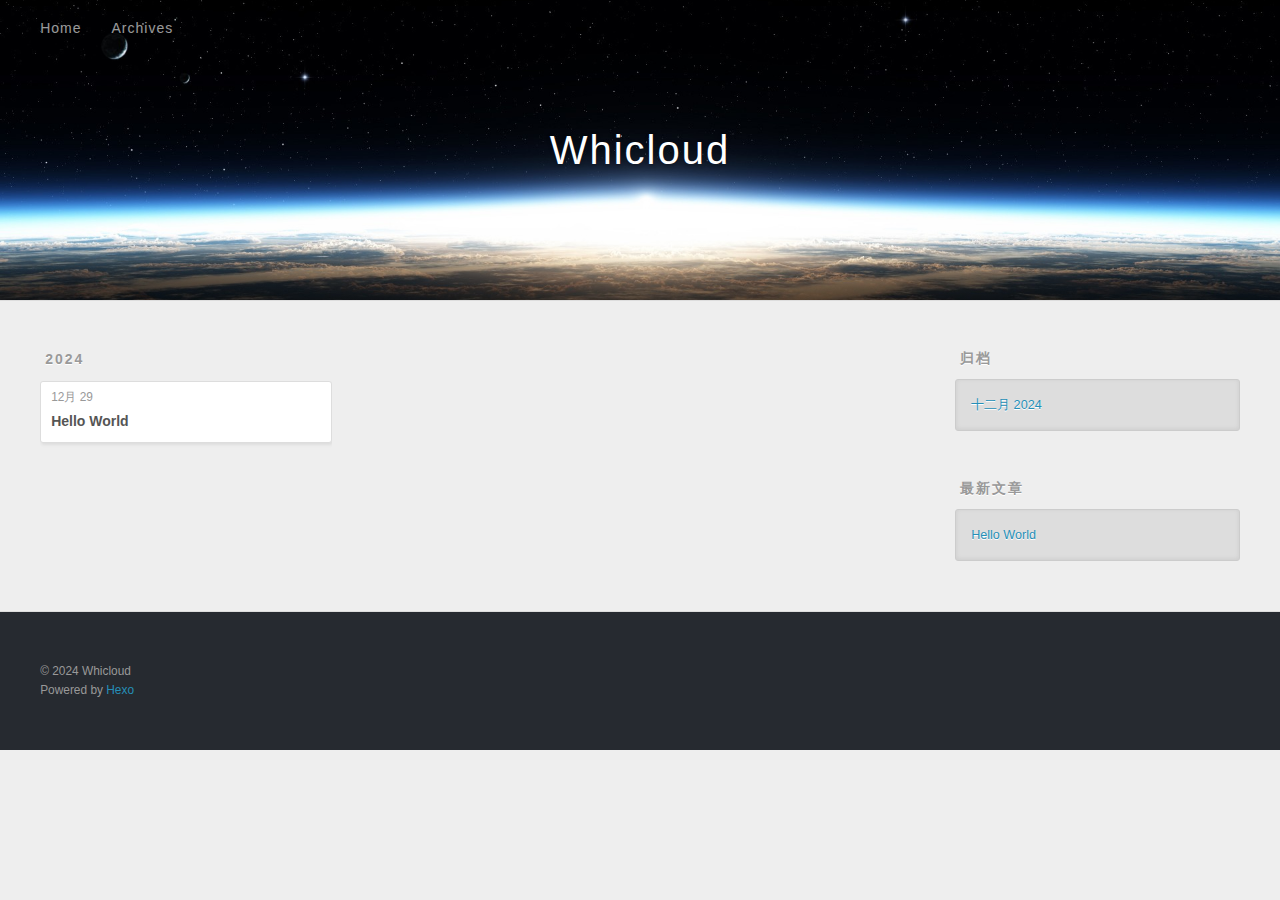
==== archives/index.html @ 6f2e9428 "Site updated: 2024-12-29 11:39:27" ====
<!DOCTYPE html>
<html>
<head>
  <meta charset="utf-8">
  
  
  <title>归档 | Whicloud</title>
  <meta name="viewport" content="width=device-width, initial-scale=1, shrink-to-fit=no">
  <meta property="og:type" content="website">
<meta property="og:title" content="Whicloud">
<meta property="og:url" content="http://whicloud.github.io/archives/index.html">
<meta property="og:site_name" content="Whicloud">
<meta property="og:locale" content="zh_CN">
<meta property="article:author" content="Whicloud">
<meta name="twitter:card" content="summary">
  
    <link rel="alternate" href="/atom.xml" title="Whicloud" type="application/atom+xml">
  
  
    <link rel="shortcut icon" href="/favicon.png">
  
  
  
<link rel="stylesheet" href="/css/style.css">

  
    
<link rel="stylesheet" href="/fancybox/jquery.fancybox.min.css">

  
  
<meta name="generator" content="Hexo 7.3.0"></head>

<body>
  <div id="container">
    <div id="wrap">
      <header id="header">
  <div id="banner"></div>
  <div id="header-outer" class="outer">
    <div id="header-title" class="inner">
      <h1 id="logo-wrap">
        <a href="/" id="logo">Whicloud</a>
      </h1>
      
    </div>
    <div id="header-inner" class="inner">
      <nav id="main-nav">
        <a id="main-nav-toggle" class="nav-icon"><span class="fa fa-bars"></span></a>
        
          <a class="main-nav-link" href="/">Home</a>
        
          <a class="main-nav-link" href="/archives">Archives</a>
        
      </nav>
      <nav id="sub-nav">
        
        
          <a class="nav-icon" href="/atom.xml" title="RSS 订阅"><span class="fa fa-rss"></span></a>
        
        <a class="nav-icon nav-search-btn" title="搜索"><span class="fa fa-search"></span></a>
      </nav>
      <div id="search-form-wrap">
        <form action="//google.com/search" method="get" accept-charset="UTF-8" class="search-form"><input type="search" name="q" class="search-form-input" placeholder="搜索"><button type="submit" class="search-form-submit">&#xF002;</button><input type="hidden" name="sitesearch" value="http://whicloud.github.io"></form>
      </div>
    </div>
  </div>
</header>

      <div class="outer">
        <section id="main">
  
  
    
    
      
      
      <section class="archives-wrap">
        <div class="archive-year-wrap">
          <a href="/archives/2024" class="archive-year">2024</a>
        </div>
        <div class="archives">
    
    <article class="archive-article archive-type-post">
  <div class="archive-article-inner">
    <header class="archive-article-header">
      <a href="/2024/12/29/hello-world/" class="archive-article-date">
  <time class="dt-published" datetime="2024-12-29T03:14:44.435Z" itemprop="datePublished">12月 29</time>
</a>
      
  
    <h1 itemprop="name">
      <a class="archive-article-title" href="/2024/12/29/hello-world/">Hello World</a>
    </h1>
  

    </header>
  </div>
</article>
  
  
    </div></section>
  


</section>
        
          <aside id="sidebar">
  
    

  
    

  
    
  
    
  <div class="widget-wrap">
    <h3 class="widget-title">归档</h3>
    <div class="widget">
      <ul class="archive-list"><li class="archive-list-item"><a class="archive-list-link" href="/archives/2024/12/">十二月 2024</a></li></ul>
    </div>
  </div>


  
    
  <div class="widget-wrap">
    <h3 class="widget-title">最新文章</h3>
    <div class="widget">
      <ul>
        
          <li>
            <a href="/2024/12/29/hello-world/">Hello World</a>
          </li>
        
      </ul>
    </div>
  </div>

  
</aside>
        
      </div>
      <footer id="footer">
  
  <div class="outer">
    <div id="footer-info" class="inner">
      
      &copy; 2024 Whicloud<br>
      Powered by <a href="https://hexo.io/" target="_blank">Hexo</a>
    </div>
  </div>
</footer>

    </div>
    <nav id="mobile-nav">
  
    <a href="/" class="mobile-nav-link">Home</a>
  
    <a href="/archives" class="mobile-nav-link">Archives</a>
  
</nav>
    


<script src="/js/jquery-3.6.4.min.js"></script>



  
<script src="/fancybox/jquery.fancybox.min.js"></script>




<script src="/js/script.js"></script>





  </div>
</body>
</html>
---- css/style.css ----
body {
  width: 100%;
}
body:before,
body:after {
  content: "";
  display: table;
}
body:after {
  clear: both;
}
html,
body,
div,
span,
applet,
object,
iframe,
h1,
h2,
h3,
h4,
h5,
h6,
p,
blockquote,
pre,
a,
abbr,
acronym,
address,
big,
cite,
code,
del,
dfn,
em,
img,
ins,
kbd,
q,
s,
samp,
small,
strike,
strong,
sub,
sup,
tt,
var,
dl,
dt,
dd,
ol,
ul,
li,
fieldset,
form,
label,
legend,
table,
caption,
tbody,
tfoot,
thead,
tr,
th,
td {
  margin: 0;
  padding: 0;
  border: 0;
  outline: 0;
  font-weight: inherit;
  font-style: inherit;
  font-family: inherit;
  font-size: 100%;
  vertical-align: baseline;
}
body {
  line-height: 1;
  color: #000;
  background: #fff;
}
ol,
ul {
  list-style: none;
}
table {
  border-collapse: separate;
  border-spacing: 0;
  vertical-align: middle;
}
caption,
th,
td {
  text-align: left;
  font-weight: normal;
  vertical-align: middle;
}
a img {
  border: none;
}
input,
button {
  margin: 0;
  padding: 0;
}
input::-moz-focus-inner,
button::-moz-focus-inner {
  border: 0;
  padding: 0;
}
html,
body,
#container {
  height: 100%;
}
body {
  background: #eee;
  font: 14px -apple-system, BlinkMacSystemFont, "Segoe UI", "Roboto", "Oxygen", "Ubuntu", "Cantarell", "Fira Sans", "Droid Sans", "Helvetica Neue", sans-serif;
  -webkit-text-size-adjust: 100%;
}
.outer {
  max-width: 1220px;
  margin: 0 auto;
  padding: 0 20px;
}
.outer:before,
.outer:after {
  content: "";
  display: table;
}
.outer:after {
  clear: both;
}
.inner {
  display: inline;
  float: left;
  width: 98.33333333333333%;
  margin: 0 0.833333333333333%;
}
.left,
.alignleft {
  float: left;
}
.right,
.alignright {
  float: right;
}
.clear {
  clear: both;
}
#container {
  position: relative;
}
.mobile-nav-on {
  overflow: hidden;
}
#wrap {
  height: 100%;
  width: 100%;
  position: absolute;
  top: 0;
  left: 0;
  -webkit-transition: 0.2s ease-out;
  -moz-transition: 0.2s ease-out;
  -ms-transition: 0.2s ease-out;
  transition: 0.2s ease-out;
  z-index: 1;
  background: #eee;
}
.mobile-nav-on #wrap {
  left: 280px;
}
@media screen and (min-width: 768px) {
  #main {
    display: inline;
    float: left;
    width: 73.33333333333333%;
    margin: 0 0.833333333333333%;
  }
}
.article-date,
.article-category-link,
.archive-year,
.widget-title {
  text-decoration: none;
  text-transform: uppercase;
  letter-spacing: 2px;
  color: #999;
  margin-bottom: 1em;
  margin-left: 5px;
  line-height: 1em;
  text-shadow: 0 1px #fff;
  font-weight: bold;
}
.article-inner,
.archive-article-inner {
  background: #fff;
  -webkit-box-shadow: 1px 2px 3px #ddd;
  box-shadow: 1px 2px 3px #ddd;
  border: 1px solid #ddd;
  border-radius: 3px;
}
.article-entry h1,
.widget h1 {
  font-size: 2em;
}
.article-entry h2,
.widget h2 {
  font-size: 1.5em;
}
.article-entry h3,
.widget h3 {
  font-size: 1.3em;
}
.article-entry h4,
.widget h4 {
  font-size: 1.2em;
}
.article-entry h5,
.widget h5 {
  font-size: 1em;
}
.article-entry h6,
.widget h6 {
  font-size: 1em;
  color: #999;
}
.article-entry hr,
.widget hr {
  border: 1px dashed #ddd;
}
.article-entry strong,
.widget strong {
  font-weight: bold;
}
.article-entry em,
.widget em,
.article-entry cite,
.widget cite {
  font-style: italic;
}
.article-entry sup,
.widget sup,
.article-entry sub,
.widget sub {
  font-size: 0.75em;
  line-height: 0;
  position: relative;
  vertical-align: baseline;
}
.article-entry sup,
.widget sup {
  top: -0.5em;
}
.article-entry sub,
.widget sub {
  bottom: -0.2em;
}
.article-entry small,
.widget small {
  font-size: 0.85em;
}
.article-entry acronym,
.widget acronym,
.article-entry abbr,
.widget abbr {
  border-bottom: 1px dotted;
}
.article-entry ul,
.widget ul,
.article-entry ol,
.widget ol,
.article-entry dl,
.widget dl {
  margin: 0 20px;
  line-height: 1.6em;
}
.article-entry ul ul,
.widget ul ul,
.article-entry ol ul,
.widget ol ul,
.article-entry ul ol,
.widget ul ol,
.article-entry ol ol,
.widget ol ol {
  margin-top: 0;
  margin-bottom: 0;
}
.article-entry ul,
.widget ul {
  list-style: disc;
}
.article-entry ol,
.widget ol {
  list-style: decimal;
}
.article-entry dt,
.widget dt {
  font-weight: bold;
}
#header {
  height: 300px;
  position: relative;
  border-bottom: 1px solid #ddd;
}
#header:before,
#header:after {
  content: "";
  position: absolute;
  left: 0;
  right: 0;
  height: 40px;
}
#header:before {
  top: 0;
  background: -webkit-linear-gradient(rgba(0,0,0,0.2), transparent);
  background: -moz-linear-gradient(rgba(0,0,0,0.2), transparent);
  background: -ms-linear-gradient(rgba(0,0,0,0.2), transparent);
  background: linear-gradient(rgba(0,0,0,0.2), transparent);
}
#header:after {
  bottom: 0;
  background: -webkit-linear-gradient(transparent, rgba(0,0,0,0.2));
  background: -moz-linear-gradient(transparent, rgba(0,0,0,0.2));
  background: -ms-linear-gradient(transparent, rgba(0,0,0,0.2));
  background: linear-gradient(transparent, rgba(0,0,0,0.2));
}
#header-outer {
  height: 100%;
  position: relative;
}
#header-inner {
  position: relative;
  overflow: hidden;
}
#banner {
  position: absolute;
  top: 0;
  left: 0;
  width: 100%;
  height: 100%;
  background: url("images/banner.jpg") center #000;
  background-size: cover;
  z-index: -1;
}
#header-title {
  text-align: center;
  height: 40px;
  position: absolute;
  top: 50%;
  left: 0;
  margin-top: -20px;
}
#logo,
#subtitle {
  text-decoration: none;
  color: #fff;
  font-weight: 300;
  text-shadow: 0 1px 4px rgba(0,0,0,0.3);
}
#logo {
  font-size: 40px;
  line-height: 40px;
  letter-spacing: 2px;
}
#subtitle {
  font-size: 16px;
  line-height: 16px;
  letter-spacing: 1px;
}
#subtitle-wrap {
  margin-top: 16px;
}
#main-nav {
  float: left;
  margin-left: -15px;
}
.nav-icon,
.main-nav-link {
  float: left;
  color: #fff;
  opacity: 0.6;
  text-decoration: none;
  text-shadow: 0 1px rgba(0,0,0,0.2);
  -webkit-transition: opacity 0.2s;
  -moz-transition: opacity 0.2s;
  -ms-transition: opacity 0.2s;
  transition: opacity 0.2s;
  display: block;
  padding: 20px 15px;
}
.nav-icon:hover,
.main-nav-link:hover {
  opacity: 1;
}
.nav-icon {
  text-align: center;
  font-size: 14px;
  width: 14px;
  height: 14px;
  padding: 20px 15px;
  position: relative;
  cursor: pointer;
}
.main-nav-link {
  font-weight: 300;
  letter-spacing: 1px;
}
@media screen and (max-width: 479px) {
  .main-nav-link {
    display: none;
  }
}
#main-nav-toggle {
  display: none;
}
@media screen and (max-width: 479px) {
  #main-nav-toggle {
    display: block;
  }
}
#sub-nav {
  float: right;
  margin-right: -15px;
}
#search-form-wrap {
  position: absolute;
  top: 15px;
  width: 150px;
  height: 30px;
  right: -150px;
  opacity: 0;
  -webkit-transition: 0.2s ease-out;
  -moz-transition: 0.2s ease-out;
  -ms-transition: 0.2s ease-out;
  transition: 0.2s ease-out;
}
#search-form-wrap.on {
  opacity: 1;
  right: 0;
}
@media screen and (max-width: 479px) {
  #search-form-wrap {
    width: 100%;
    right: -100%;
  }
}
.search-form {
  position: absolute;
  top: 0;
  left: 0;
  right: 0;
  background: #fff;
  padding: 5px 15px;
  border-radius: 15px;
  -webkit-box-shadow: 0 0 10px rgba(0,0,0,0.3);
  box-shadow: 0 0 10px rgba(0,0,0,0.3);
}
.search-form-input {
  border: none;
  background: none;
  color: #555;
  width: 100%;
  font: 13px -apple-system, BlinkMacSystemFont, "Segoe UI", "Roboto", "Oxygen", "Ubuntu", "Cantarell", "Fira Sans", "Droid Sans", "Helvetica Neue", sans-serif;
  outline: none;
}
.search-form-input::-webkit-search-results-decoration,
.search-form-input::-webkit-search-cancel-button {
  -webkit-appearance: none;
}
.search-form-submit {
  position: absolute;
  top: 50%;
  right: 10px;
  margin-top: -7px;
  font: 13px ForkAwesome;
  border: none;
  background: none;
  color: #bbb;
  cursor: pointer;
}
.search-form-submit:hover,
.search-form-submit:focus {
  color: #777;
}
.article {
  margin: 50px 0;
}
.article-inner {
  overflow: hidden;
}
.article-meta:before,
.article-meta:after {
  content: "";
  display: table;
}
.article-meta:after {
  clear: both;
}
.article-date {
  float: left;
}
.article-category {
  float: left;
  line-height: 1em;
  color: #ccc;
  text-shadow: 0 1px #fff;
  margin-left: 8px;
}
.article-category:before {
  content: "\2022";
}
.article-category-link {
  margin: 0 12px 1em;
}
.article-header {
  padding: 20px 20px 0;
}
.article-title {
  text-decoration: none;
  font-size: 2em;
  font-weight: bold;
  color: #555;
  line-height: 1.1em;
  -webkit-transition: color 0.2s;
  -moz-transition: color 0.2s;
  -ms-transition: color 0.2s;
  transition: color 0.2s;
}
a.article-title:hover {
  color: #258fb8;
}
.article-entry {
  color: #555;
  padding: 0 20px;
}
.article-entry:before,
.article-entry:after {
  content: "";
  display: table;
}
.article-entry:after {
  clear: both;
}
.article-entry p,
.article-entry table {
  line-height: 1.6em;
  margin: 1.6em 0;
}
.article-entry h1,
.article-entry h2,
.article-entry h3,
.article-entry h4,
.article-entry h5,
.article-entry h6 {
  font-weight: bold;
}
.article-entry h1,
.article-entry h2,
.article-entry h3,
.article-entry h4,
.article-entry h5,
.article-entry h6 {
  line-height: 1.1em;
  margin: 1.1em 0;
}
.article-entry a {
  color: #258fb8;
  text-decoration: none;
}
.article-entry a:hover {
  text-decoration: underline;
}
.article-entry ul,
.article-entry ol,
.article-entry dl {
  margin-top: 1.6em;
  margin-bottom: 1.6em;
}
.article-entry img,
.article-entry video {
  max-width: 100%;
  height: auto;
  display: block;
  margin: auto;
}
.article-entry iframe {
  border: none;
}
.article-entry table {
  width: 100%;
  border-collapse: collapse;
  border-spacing: 0;
}
.article-entry th {
  font-weight: bold;
  border-bottom: 3px solid #ddd;
  padding-bottom: 0.5em;
}
.article-entry td {
  border-bottom: 1px solid #ddd;
  padding: 10px 0;
}
.article-entry blockquote {
  font-family: Georgia, "Times New Roman", serif;
  margin: 1.6em 20px;
  text-align: center;
}
.article-entry blockquote footer {
  font-size: 14px;
  margin: 1.6em 0;
  font-family: -apple-system, BlinkMacSystemFont, "Segoe UI", "Roboto", "Oxygen", "Ubuntu", "Cantarell", "Fira Sans", "Droid Sans", "Helvetica Neue", sans-serif;
}
.article-entry blockquote footer cite:before {
  content: "—";
  padding: 0 0.5em;
}
.article-entry .pullquote {
  text-align: left;
  width: 45%;
  margin: 0;
}
.article-entry .pullquote.left {
  margin-left: 0.5em;
  margin-right: 1em;
}
.article-entry .pullquote.right {
  margin-right: 0.5em;
  margin-left: 1em;
}
.article-entry .caption {
  color: #999;
  display: block;
  font-size: 0.9em;
  margin-top: 0.5em;
  position: relative;
  text-align: center;
}
.article-entry .video-container {
  position: relative;
  padding-top: 56.25%;
  height: 0;
  overflow: hidden;
}
.article-entry .video-container iframe,
.article-entry .video-container object,
.article-entry .video-container embed {
  position: absolute;
  top: 0;
  left: 0;
  width: 100%;
  height: 100%;
  margin-top: 0;
}
.article-more-link a {
  display: inline-block;
  line-height: 1em;
  padding: 6px 15px;
  border-radius: 15px;
  background: #eee;
  color: #999;
  text-shadow: 0 1px #fff;
  text-decoration: none;
}
.article-more-link a:hover {
  background: #258fb8;
  color: #fff;
  text-decoration: none;
  text-shadow: 0 1px #1e7293;
}
.article-footer {
  font-size: 0.85em;
  line-height: 1.6em;
  border-top: 1px solid #ddd;
  padding-top: 1.6em;
  margin: 0 20px 20px;
}
.article-footer:before,
.article-footer:after {
  content: "";
  display: table;
}
.article-footer:after {
  clear: both;
}
.article-footer a {
  color: #999;
  text-decoration: none;
}
.article-footer a:hover {
  color: #555;
}
.article-tag-list-item {
  float: left;
  margin-right: 10px;
}
.article-tag-list-link:before {
  content: "#";
}
.article-comment-link {
  float: right;
}
.article-comment-link:before {
  padding-right: 8px;
}
.article-share-link {
  cursor: pointer;
  float: right;
  margin-left: 20px;
}
.article-share-link:before {
  padding-right: 6px;
}
#article-nav {
  position: relative;
}
#article-nav:before,
#article-nav:after {
  content: "";
  display: table;
}
#article-nav:after {
  clear: both;
}
@media screen and (min-width: 768px) {
  #article-nav {
    margin: 50px 0;
  }
  #article-nav:before {
    width: 8px;
    height: 8px;
    position: absolute;
    top: 50%;
    left: 50%;
    margin-top: -4px;
    margin-left: -4px;
    content: "";
    border-radius: 50%;
    background: #ddd;
    -webkit-box-shadow: 0 1px 2px #fff;
    box-shadow: 0 1px 2px #fff;
  }
}
.article-nav-link-wrap {
  text-decoration: none;
  text-shadow: 0 1px #fff;
  color: #999;
  -webkit-box-sizing: border-box;
  -moz-box-sizing: border-box;
  box-sizing: border-box;
  margin-top: 50px;
  text-align: center;
  display: block;
}
.article-nav-link-wrap:hover {
  color: #555;
}
@media screen and (min-width: 768px) {
  .article-nav-link-wrap {
    width: 50%;
    margin-top: 0;
  }
}
@media screen and (min-width: 768px) {
  #article-nav-newer {
    float: left;
    text-align: right;
    padding-right: 20px;
  }
}
@media screen and (min-width: 768px) {
  #article-nav-older {
    float: right;
    text-align: left;
    padding-left: 20px;
  }
}
.article-nav-caption {
  text-transform: uppercase;
  letter-spacing: 2px;
  color: #ddd;
  line-height: 1em;
  font-weight: bold;
}
#article-nav-newer .article-nav-caption {
  margin-right: -2px;
}
.article-nav-title {
  font-size: 0.85em;
  line-height: 1.6em;
  margin-top: 0.5em;
}
.article-share-box {
  position: absolute;
  display: none;
  background: #fff;
  -webkit-box-shadow: 1px 2px 10px rgba(0,0,0,0.2);
  box-shadow: 1px 2px 10px rgba(0,0,0,0.2);
  border-radius: 3px;
  margin-left: -145px;
  overflow: hidden;
  z-index: 1;
}
.article-share-box.on {
  display: block;
}
.article-share-input {
  width: 100%;
  background: none;
  -webkit-box-sizing: border-box;
  -moz-box-sizing: border-box;
  box-sizing: border-box;
  font: 14px -apple-system, BlinkMacSystemFont, "Segoe UI", "Roboto", "Oxygen", "Ubuntu", "Cantarell", "Fira Sans", "Droid Sans", "Helvetica Neue", sans-serif;
  padding: 0 15px;
  color: #555;
  outline: none;
  border: 1px solid #ddd;
  border-radius: 3px 3px 0 0;
  height: 36px;
  line-height: 36px;
}
.article-share-links {
  background: #eee;
}
.article-share-links:before,
.article-share-links:after {
  content: "";
  display: table;
}
.article-share-links:after {
  clear: both;
}
.article-share-twitter,
.article-share-facebook,
.article-share-pinterest,
.article-share-linkedin {
  width: 50px;
  height: 36px;
  display: block;
  float: left;
  position: relative;
  color: #999;
  text-shadow: 0 1px #fff;
}
.article-share-twitter:before,
.article-share-facebook:before,
.article-share-pinterest:before,
.article-share-linkedin:before {
  font-size: 20px;
  width: 20px;
  height: 20px;
  position: absolute;
  top: 50%;
  left: 50%;
  margin-top: -10px;
  margin-left: -10px;
  text-align: center;
}
.article-share-twitter:hover,
.article-share-facebook:hover,
.article-share-pinterest:hover,
.article-share-linkedin:hover {
  color: #fff;
}
.article-share-twitter:hover {
  background: #00aced;
  text-shadow: 0 1px #008abe;
}
.article-share-facebook:hover {
  background: #3b5998;
  text-shadow: 0 1px #2f477a;
}
.article-share-pinterest:hover {
  background: #cb2027;
  text-shadow: 0 1px #a21a1f;
}
.article-share-linkedin:hover {
  background: #0077b5;
  text-shadow: 0 1px #005f91;
}
.article-gallery {
  background: #000;
  position: relative;
}
.article-gallery-photos {
  position: relative;
  overflow: hidden;
}
.article-gallery-img {
  display: none;
  max-width: 100%;
}
.article-gallery-img:first-child {
  display: block;
}
.article-gallery-img.loaded {
  position: absolute;
  display: block;
}
.article-gallery-img img {
  display: block;
  max-width: 100%;
  margin: 0 auto;
}
#comments {
  background: #fff;
  -webkit-box-shadow: 1px 2px 3px #ddd;
  box-shadow: 1px 2px 3px #ddd;
  padding: 20px;
  border: 1px solid #ddd;
  border-radius: 3px;
  margin: 50px 0;
}
#comments a {
  color: #258fb8;
}
.archives-wrap {
  margin: 50px 0;
}
.archives:before,
.archives:after {
  content: "";
  display: table;
}
.archives:after {
  clear: both;
}
.archive-year-wrap {
  margin-bottom: 1em;
}
.archives {
  -webkit-column-gap: 10px;
  -moz-column-gap: 10px;
  column-gap: 10px;
}
@media screen and (min-width: 480px) and (max-width: 767px) {
  .archives {
    -webkit-column-count: 2;
    -moz-column-count: 2;
    column-count: 2;
  }
}
@media screen and (min-width: 768px) {
  .archives {
    -webkit-column-count: 3;
    -moz-column-count: 3;
    column-count: 3;
  }
}
.archive-article {
  -webkit-column-break-inside: avoid;
  page-break-inside: avoid;
  overflow: hidden;
  break-inside: avoid-column;
}
.archive-article-inner {
  padding: 10px;
  margin-bottom: 15px;
}
.archive-article-title {
  text-decoration: none;
  font-weight: bold;
  color: #555;
  -webkit-transition: color 0.2s;
  -moz-transition: color 0.2s;
  -ms-transition: color 0.2s;
  transition: color 0.2s;
  line-height: 1.6em;
}
.archive-article-title:hover {
  color: #258fb8;
}
.archive-article-footer {
  margin-top: 1em;
}
.archive-article-date {
  color: #999;
  text-decoration: none;
  font-size: 0.85em;
  line-height: 1em;
  margin-bottom: 0.5em;
  display: block;
}
#page-nav {
  margin: 50px auto;
  background: #fff;
  -webkit-box-shadow: 1px 2px 3px #ddd;
  box-shadow: 1px 2px 3px #ddd;
  border: 1px solid #ddd;
  border-radius: 3px;
  text-align: center;
  color: #999;
  overflow: hidden;
}
#page-nav:before,
#page-nav:after {
  content: "";
  display: table;
}
#page-nav:after {
  clear: both;
}
#page-nav a,
#page-nav span {
  padding: 10px 20px;
  line-height: 1;
  height: 2ex;
}
#page-nav a {
  color: #999;
  text-decoration: none;
}
#page-nav a:hover {
  background: #999;
  color: #fff;
}
#page-nav .prev {
  float: left;
}
#page-nav .next {
  float: right;
}
#page-nav .page-number {
  display: inline-block;
}
@media screen and (max-width: 479px) {
  #page-nav .page-number {
    display: none;
  }
}
#page-nav .current {
  color: #555;
  font-weight: bold;
}
#page-nav .space {
  color: #ddd;
}
#footer {
  background: #262a30;
  padding: 50px 0;
  border-top: 1px solid #ddd;
  color: #999;
}
#footer a {
  color: #258fb8;
  text-decoration: none;
}
#footer a:hover {
  text-decoration: underline;
}
#footer-info {
  line-height: 1.6em;
  font-size: 0.85em;
}
.article-entry pre,
.article-entry .highlight {
  background: #2d2d2d;
  margin: 0 -20px;
  padding: 15px 20px;
  border-style: solid;
  border-color: #ddd;
  border-width: 1px 0;
  overflow: auto;
  color: #ccc;
  line-height: 22.400000000000002px;
}
.article-entry .highlight .gutter pre,
.article-entry .gist .gist-file .gist-data .line-numbers {
  color: #666;
  font-size: 0.85em;
}
.article-entry pre,
.article-entry code {
  font-family: "Source Code Pro", Consolas, Monaco, Menlo, Consolas, monospace;
}
.article-entry code {
  background: #eee;
  text-shadow: 0 1px #fff;
  padding: 0 0.3em;
}
.article-entry pre code {
  background: none;
  text-shadow: none;
  padding: 0;
}
.article-entry .highlight pre {
  border: none;
  margin: 0;
  padding: 0;
}
.article-entry .highlight table {
  margin: 0;
  width: auto;
}
.article-entry .highlight td {
  border: none;
  padding: 0;
}
.article-entry .highlight figcaption {
  font-size: 0.85em;
  color: #999;
  line-height: 1em;
  margin-bottom: 1em;
}
.article-entry .highlight figcaption:before,
.article-entry .highlight figcaption:after {
  content: "";
  display: table;
}
.article-entry .highlight figcaption:after {
  clear: both;
}
.article-entry .highlight figcaption a {
  float: right;
}
.article-entry .highlight .gutter {
  -moz-user-select: none;
  -ms-user-select: none;
  -webkit-user-select: none;
  -webkit-user-select: none;
  -moz-user-select: none;
  -ms-user-select: none;
  user-select: none;
}
.article-entry .highlight .gutter pre {
  text-align: right;
  padding-right: 20px;
}
.article-entry .highlight .line {
  height: 22.400000000000002px;
}
.article-entry .highlight .line.marked {
  background: #515151;
}
.article-entry .gist {
  margin: 0 -20px;
  border-style: solid;
  border-color: #ddd;
  border-width: 1px 0;
  background: #2d2d2d;
  padding: 15px 20px 15px 0;
}
.article-entry .gist .gist-file {
  border: none;
  font-family: "Source Code Pro", Consolas, Monaco, Menlo, Consolas, monospace;
  margin: 0;
}
.article-entry .gist .gist-file .gist-data {
  background: none;
  border: none;
}
.article-entry .gist .gist-file .gist-data .line-numbers {
  background: none;
  border: none;
  padding: 0 20px 0 0;
}
.article-entry .gist .gist-file .gist-data .line-data {
  padding: 0 !important;
}
.article-entry .gist .gist-file .highlight {
  margin: 0;
  padding: 0;
  border: none;
}
.article-entry .gist .gist-file .gist-meta {
  background: #2d2d2d;
  color: #999;
  font: 0.85em -apple-system, BlinkMacSystemFont, "Segoe UI", "Roboto", "Oxygen", "Ubuntu", "Cantarell", "Fira Sans", "Droid Sans", "Helvetica Neue", sans-serif;
  text-shadow: 0 0;
  padding: 0;
  margin-top: 1em;
  margin-left: 20px;
}
.article-entry .gist .gist-file .gist-meta a {
  color: #258fb8;
  font-weight: normal;
}
.article-entry .gist .gist-file .gist-meta a:hover {
  text-decoration: underline;
}
pre .comment,
pre .title {
  color: #999;
}
pre .variable,
pre .attribute,
pre .tag,
pre .regexp,
pre .ruby .constant,
pre .xml .tag .title,
pre .xml .pi,
pre .xml .doctype,
pre .html .doctype,
pre .css .id,
pre .css .class,
pre .css .pseudo {
  color: #f2777a;
}
pre .number,
pre .preprocessor,
pre .built_in,
pre .literal,
pre .params,
pre .constant {
  color: #f99157;
}
pre .class,
pre .ruby .class .title,
pre .css .rules .attribute {
  color: #9c9;
}
pre .string,
pre .value,
pre .inheritance,
pre .header,
pre .ruby .symbol,
pre .xml .cdata {
  color: #9c9;
}
pre .css .hexcolor {
  color: #6cc;
}
pre .function,
pre .python .decorator,
pre .python .title,
pre .ruby .function .title,
pre .ruby .title .keyword,
pre .perl .sub,
pre .javascript .title,
pre .coffeescript .title {
  color: #69c;
}
pre .keyword,
pre .javascript .function {
  color: #c9c;
}
@media screen and (max-width: 479px) {
  #mobile-nav {
    position: absolute;
    top: 0;
    left: 0;
    width: 280px;
    height: 100%;
    background: #191919;
    border-right: 1px solid #fff;
  }
}
@media screen and (max-width: 479px) {
  .mobile-nav-link {
    display: block;
    color: #999;
    text-decoration: none;
    padding: 15px 20px;
    font-weight: bold;
  }
  .mobile-nav-link:hover {
    color: #fff;
  }
}
@media screen and (min-width: 768px) {
  #sidebar {
    display: inline;
    float: left;
    width: 23.333333333333332%;
    margin: 0 0.833333333333333%;
  }
}
.widget-wrap {
  margin: 50px 0;
}
.widget {
  color: #777;
  text-shadow: 0 1px #fff;
  background: #ddd;
  -webkit-box-shadow: 0 -1px 4px #ccc inset;
  box-shadow: 0 -1px 4px #ccc inset;
  border: 1px solid #ccc;
  padding: 15px;
  border-radius: 3px;
}
.widget a {
  color: #258fb8;
  text-decoration: none;
}
.widget a:hover {
  text-decoration: underline;
}
.widget ul ul,
.widget ol ul,
.widget dl ul,
.widget ul ol,
.widget ol ol,
.widget dl ol,
.widget ul dl,
.widget ol dl,
.widget dl dl {
  margin-left: 15px;
  list-style: disc;
}
.widget {
  line-height: 1.6em;
  word-wrap: break-word;
  font-size: 0.9em;
}
.widget ul,
.widget ol {
  list-style: none;
  margin: 0;
}
.widget ul ul,
.widget ol ul,
.widget ul ol,
.widget ol ol {
  margin: 0 20px;
}
.widget ul ul,
.widget ol ul {
  list-style: disc;
}
.widget ul ol,
.widget ol ol {
  list-style: decimal;
}
.category-list-count,
.tag-list-count,
.archive-list-count {
  padding-left: 5px;
  color: #999;
  font-size: 0.85em;
}
.category-list-count:before,
.tag-list-count:before,
.archive-list-count:before {
  content: "(";
}
.category-list-count:after,
.tag-list-count:after,
.archive-list-count:after {
  content: ")";
}
.tagcloud a {
  margin-right: 5px;
  display: inline-block;
}
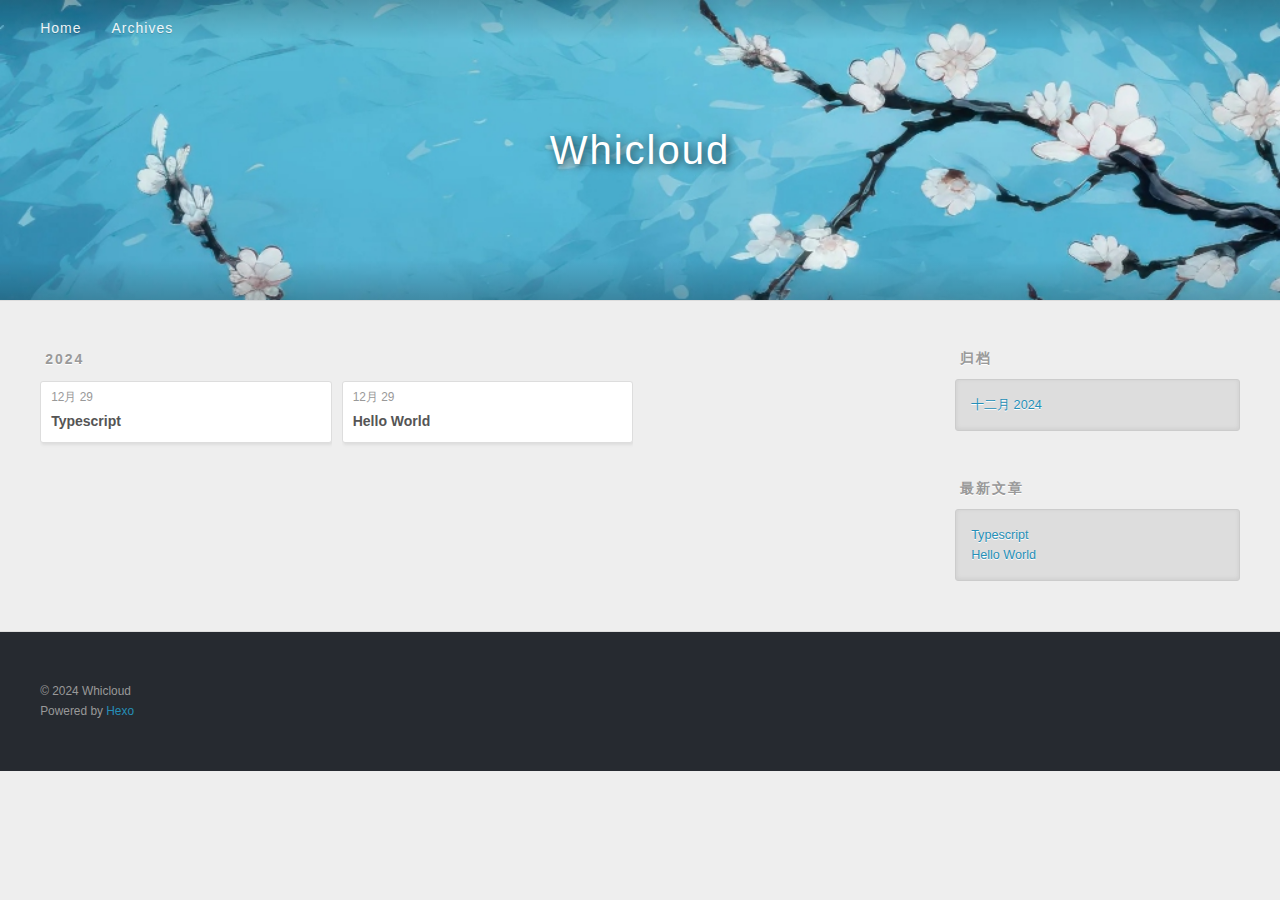
==== commit 525dc3ea: "Site updated: 2024-12-29 12:01:52" ====
--- a/archives/index.html
+++ b/archives/index.html
@@ -83,6 +83,25 @@
     <article class="archive-article archive-type-post">
   <div class="archive-article-inner">
     <header class="archive-article-header">
+      <a href="/2024/12/29/Typescript/" class="archive-article-date">
+  <time class="dt-published" datetime="2024-12-29T04:01:37.000Z" itemprop="datePublished">12月 29</time>
+</a>
+      
+  
+    <h1 itemprop="name">
+      <a class="archive-article-title" href="/2024/12/29/Typescript/">Typescript</a>
+    </h1>
+  
+
+    </header>
+  </div>
+</article>
+  
+    
+    
+    <article class="archive-article archive-type-post">
+  <div class="archive-article-inner">
+    <header class="archive-article-header">
       <a href="/2024/12/29/hello-world/" class="archive-article-date">
   <time class="dt-published" datetime="2024-12-29T03:14:44.435Z" itemprop="datePublished">12月 29</time>
 </a>
@@ -131,6 +150,10 @@
       <ul>
         
           <li>
+            <a href="/2024/12/29/Typescript/">Typescript</a>
+          </li>
+        
+          <li>
             <a href="/2024/12/29/hello-world/">Hello World</a>
           </li>
         
--- a/css/style.css
+++ b/css/style.css
@@ -341,7 +341,7 @@
   left: 0;
   width: 100%;
   height: 100%;
-  background: url("images/banner.jpg") center #000;
+  background: url("images/preview.jpg") top center #000;
   background-size: cover;
   z-index: -1;
 }
@@ -358,7 +358,7 @@
   text-decoration: none;
   color: #fff;
   font-weight: 300;
-  text-shadow: 0 1px 4px rgba(0,0,0,0.3);
+  text-shadow: 2px 2px 8px rgba(0,0,0,0.7);
 }
 #logo {
   font-size: 40px;
@@ -381,7 +381,7 @@
 .main-nav-link {
   float: left;
   color: #fff;
-  opacity: 0.6;
+  opacity: 0.9;
   text-decoration: none;
   text-shadow: 0 1px rgba(0,0,0,0.2);
   -webkit-transition: opacity 0.2s;
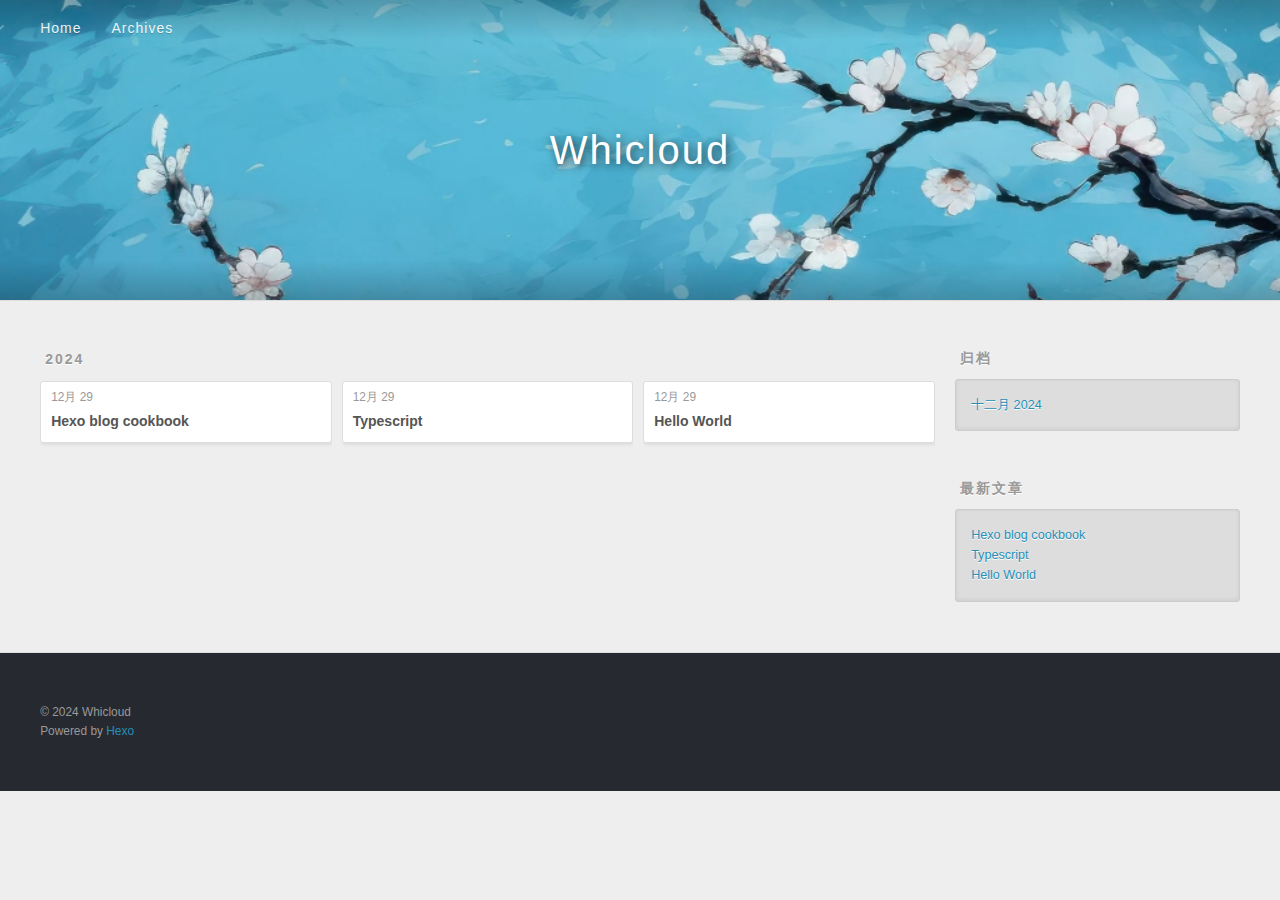
==== commit 70b6a0e5: "Site updated: 2024-12-29 12:04:59" ====
--- a/archives/index.html
+++ b/archives/index.html
@@ -83,6 +83,25 @@
     <article class="archive-article archive-type-post">
   <div class="archive-article-inner">
     <header class="archive-article-header">
+      <a href="/2024/12/29/Hexo-blog-cookbook/" class="archive-article-date">
+  <time class="dt-published" datetime="2024-12-29T04:04:49.000Z" itemprop="datePublished">12月 29</time>
+</a>
+      
+  
+    <h1 itemprop="name">
+      <a class="archive-article-title" href="/2024/12/29/Hexo-blog-cookbook/">Hexo blog cookbook</a>
+    </h1>
+  
+
+    </header>
+  </div>
+</article>
+  
+    
+    
+    <article class="archive-article archive-type-post">
+  <div class="archive-article-inner">
+    <header class="archive-article-header">
       <a href="/2024/12/29/Typescript/" class="archive-article-date">
   <time class="dt-published" datetime="2024-12-29T04:01:37.000Z" itemprop="datePublished">12月 29</time>
 </a>
@@ -150,6 +169,10 @@
       <ul>
         
           <li>
+            <a href="/2024/12/29/Hexo-blog-cookbook/">Hexo blog cookbook</a>
+          </li>
+        
+          <li>
             <a href="/2024/12/29/Typescript/">Typescript</a>
           </li>
         
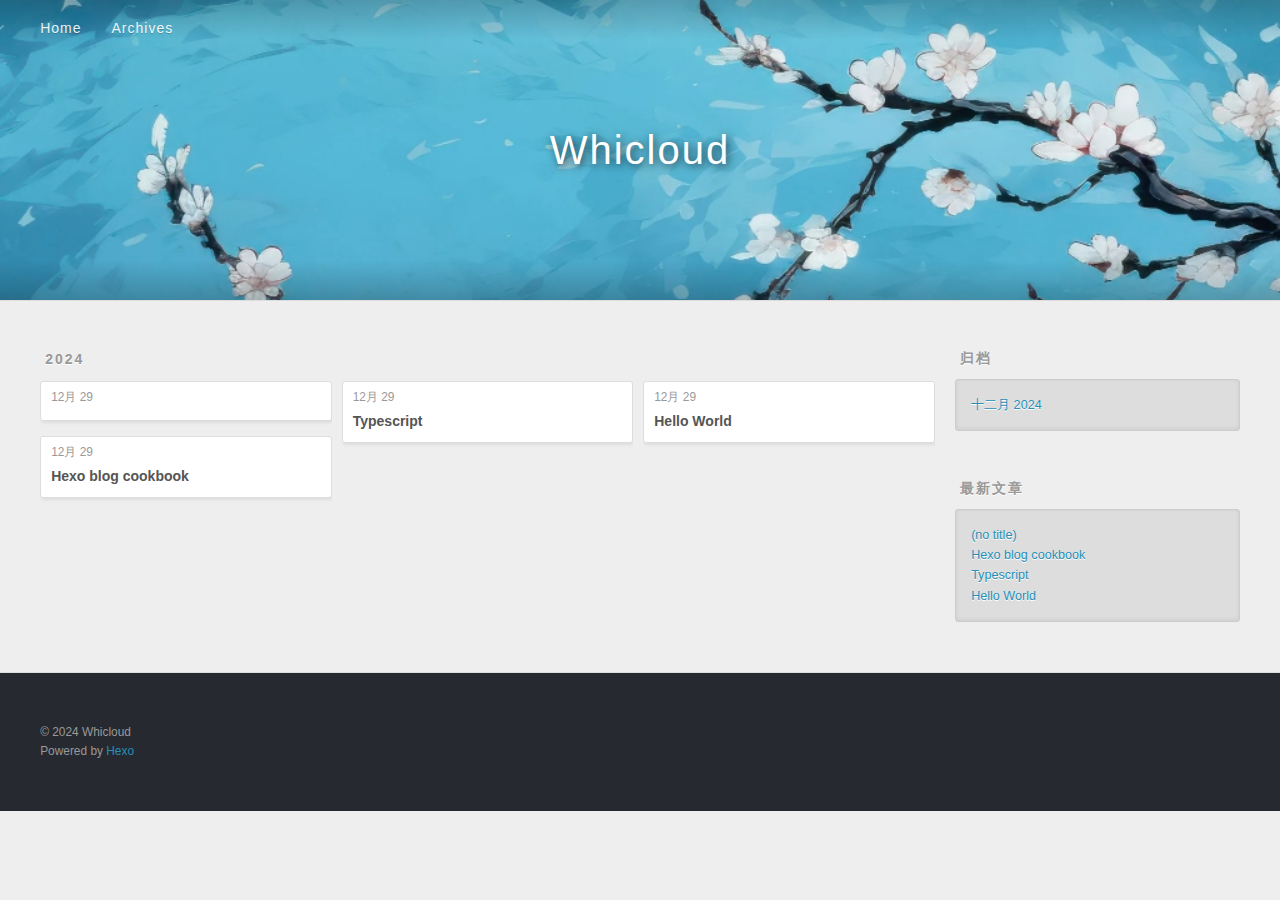
==== commit 9e8aca39: "Site updated: 2024-12-29 12:24:47" ====
--- a/archives/index.html
+++ b/archives/index.html
@@ -83,6 +83,19 @@
     <article class="archive-article archive-type-post">
   <div class="archive-article-inner">
     <header class="archive-article-header">
+      <a href="/2024/12/29/%E7%BB%84%E5%8E%9F%E5%BC%BA%E5%8C%96/" class="archive-article-date">
+  <time class="dt-published" datetime="2024-12-29T04:23:19.021Z" itemprop="datePublished">12月 29</time>
+</a>
+      
+    </header>
+  </div>
+</article>
+  
+    
+    
+    <article class="archive-article archive-type-post">
+  <div class="archive-article-inner">
+    <header class="archive-article-header">
       <a href="/2024/12/29/Hexo-blog-cookbook/" class="archive-article-date">
   <time class="dt-published" datetime="2024-12-29T04:04:49.000Z" itemprop="datePublished">12月 29</time>
 </a>
@@ -169,6 +182,10 @@
       <ul>
         
           <li>
+            <a href="/2024/12/29/%E7%BB%84%E5%8E%9F%E5%BC%BA%E5%8C%96/">(no title)</a>
+          </li>
+        
+          <li>
             <a href="/2024/12/29/Hexo-blog-cookbook/">Hexo blog cookbook</a>
           </li>
         
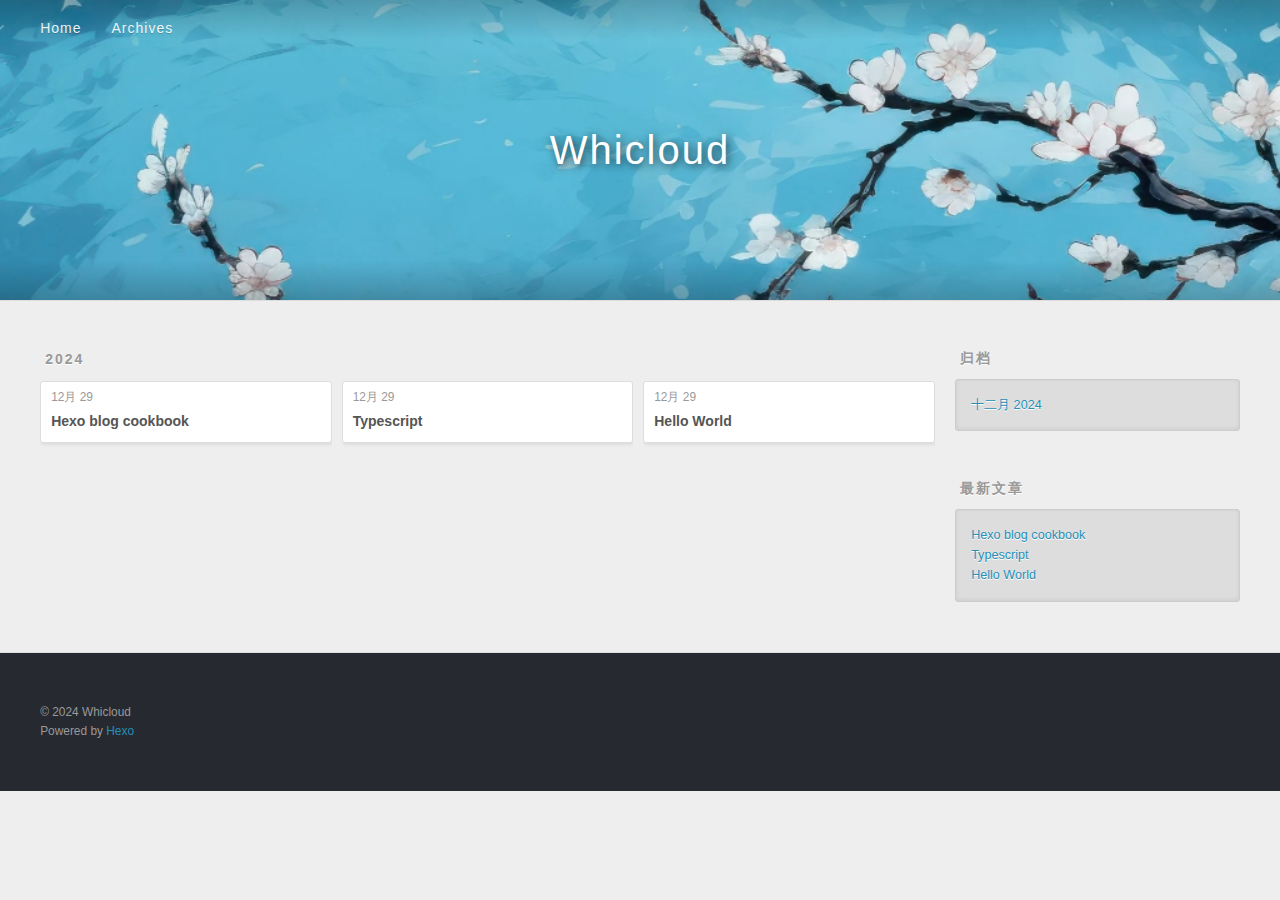
==== commit c1ab5899: "Site updated: 2024-12-29 12:28:03" ====
--- a/archives/index.html
+++ b/archives/index.html
@@ -83,19 +83,6 @@
     <article class="archive-article archive-type-post">
   <div class="archive-article-inner">
     <header class="archive-article-header">
-      <a href="/2024/12/29/%E7%BB%84%E5%8E%9F%E5%BC%BA%E5%8C%96/" class="archive-article-date">
-  <time class="dt-published" datetime="2024-12-29T04:23:19.021Z" itemprop="datePublished">12月 29</time>
-</a>
-      
-    </header>
-  </div>
-</article>
-  
-    
-    
-    <article class="archive-article archive-type-post">
-  <div class="archive-article-inner">
-    <header class="archive-article-header">
       <a href="/2024/12/29/Hexo-blog-cookbook/" class="archive-article-date">
   <time class="dt-published" datetime="2024-12-29T04:04:49.000Z" itemprop="datePublished">12月 29</time>
 </a>
@@ -182,10 +169,6 @@
       <ul>
         
           <li>
-            <a href="/2024/12/29/%E7%BB%84%E5%8E%9F%E5%BC%BA%E5%8C%96/">(no title)</a>
-          </li>
-        
-          <li>
             <a href="/2024/12/29/Hexo-blog-cookbook/">Hexo blog cookbook</a>
           </li>
         
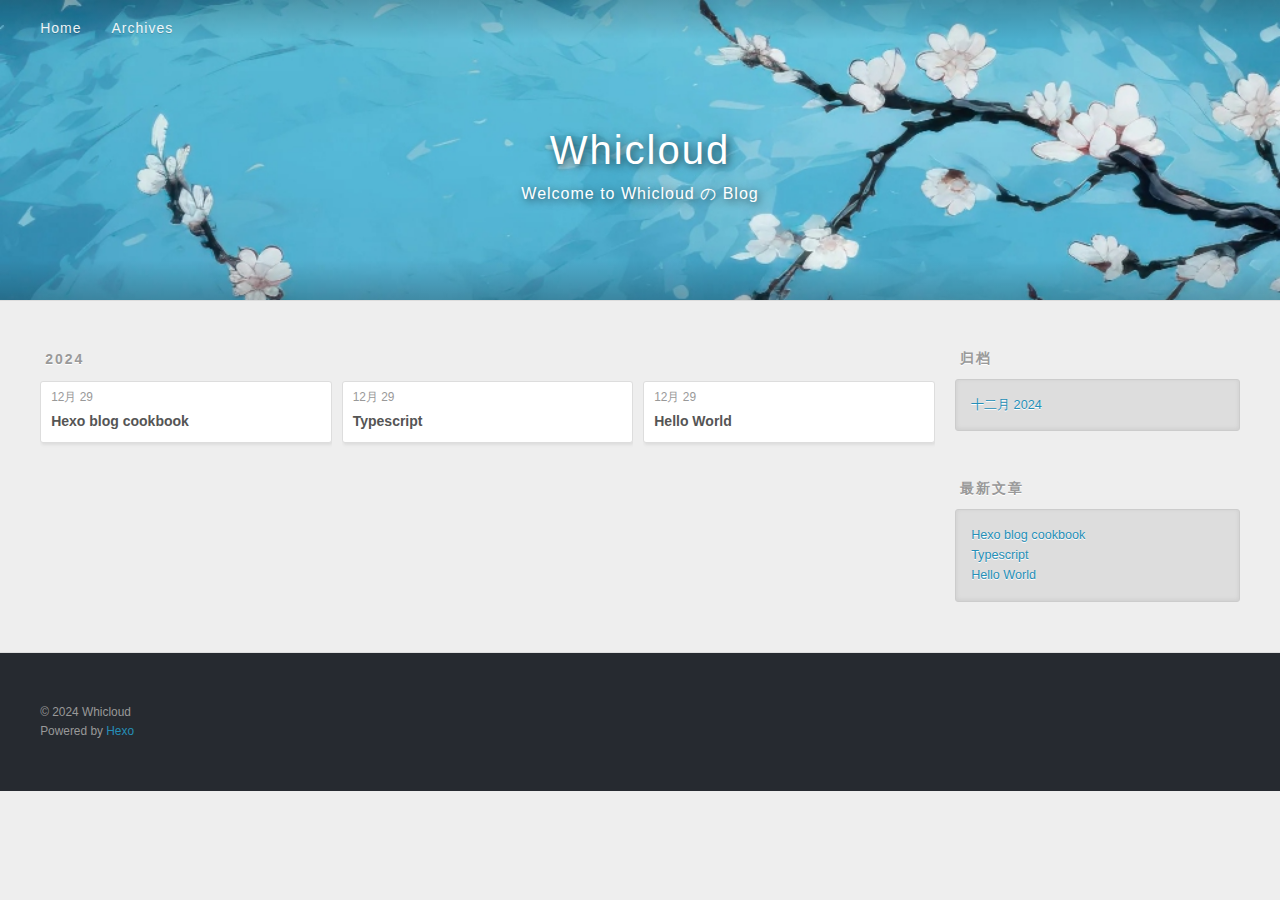
==== commit 22f157aa: "Site updated: 2024-12-29 12:35:25" ====
--- a/archives/index.html
+++ b/archives/index.html
@@ -42,6 +42,10 @@
         <a href="/" id="logo">Whicloud</a>
       </h1>
       
+        <h2 id="subtitle-wrap">
+          <a href="/" id="subtitle">Welcome to Whicloud の Blog</a>
+        </h2>
+      
     </div>
     <div id="header-inner" class="inner">
       <nav id="main-nav">
